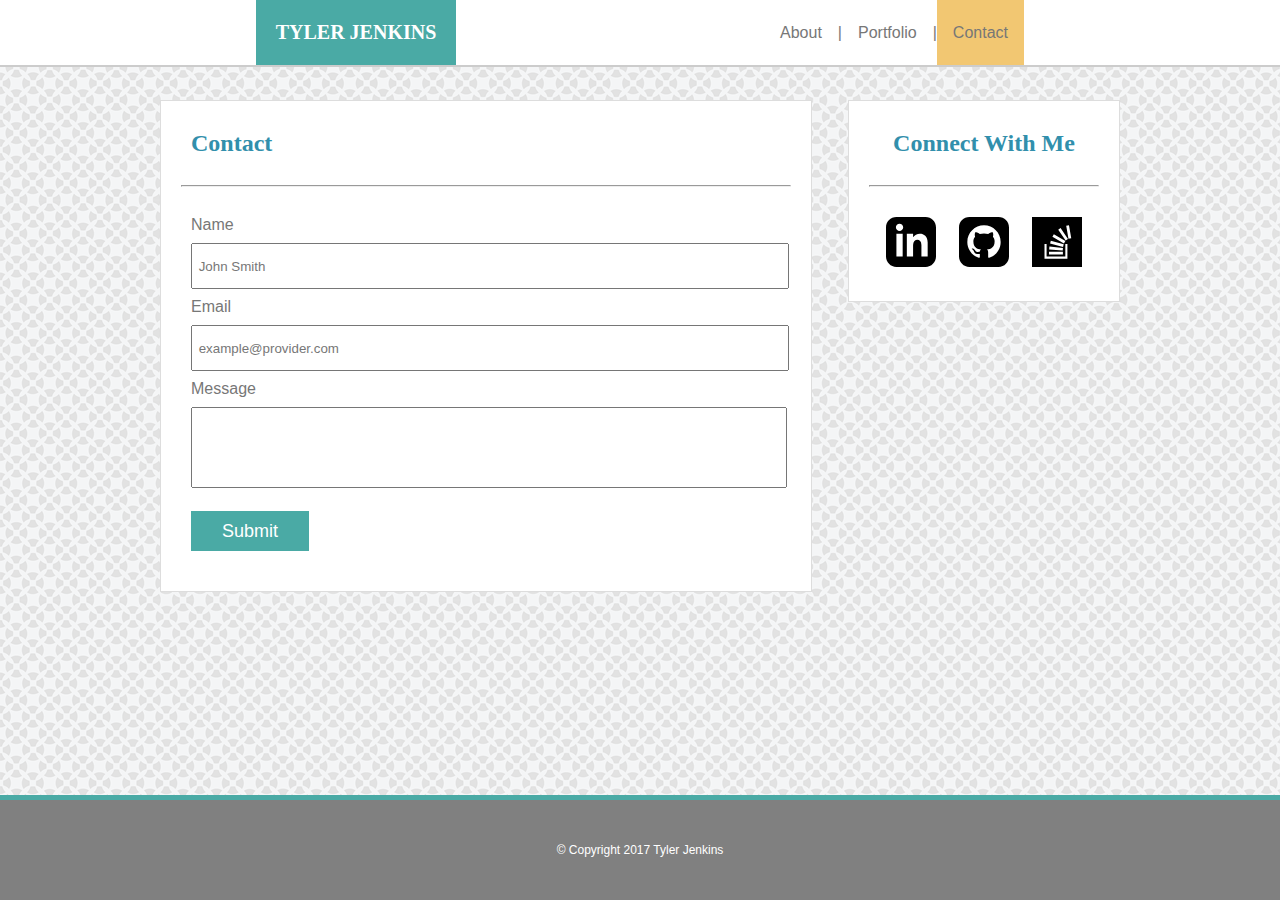
==== contact.html @ df6b7de0 "copied files from Basic-Portfolio" ====
<!DOCTYPE html>
<html lang="en-us">

    <head>
        <meta charset="UTF-8">
        <title>Tyler Jenkins Fullstack Developer</title>
        <link rel="stylesheet" href="assets/css/reset.css">
        <link rel="stylesheet" href="assets/css/style.css">
    </head>

    <body>
        <nav class="top-nav">
            <div id="nav-wrapper">
                <div id="name-card">
                    Tyler Jenkins
                </div> 
                <ul id="nav-list">
                    <li><a href="index.html">About</a></li>|<li><a href="portfolio.html">Portfolio</a></li>|<li><a class="current-page" href="contact.html">Contact</a></li>
                </ul>
            </div>
        </nav>

        <div class="clearfix" id="content-area">
            <div id="main-section">
                <h2>Contact</h2>
                <hr>
                <form>
                    Name<br>
                    <input type="text" name="name" placeholder=" John Smith"><br>
                    Email<br>
                    <input type="email" name="email" placeholder=" example@provider.com"><br>
                    Message<br>
                    <textarea id="message-area" rows="5"></textarea>
                    <input id="submit" type="submit">
                </form>
            </div>
            <aside id="sidebar">
                <h2>Connect With Me</h2>
                <hr>
                <ul>
                    <li><a href="https://www.linkedin.com/in/tyler-jenkins-834a5b4b/"><img src="[data-uri]"></a></li>
                    <li><a href="https://github.com/TyPhyter"><img src="[data-uri]"></a></li>
                    <li><a href="https://stackoverflow.com/users/2226317/user2226317"><img src="[data-uri]"></a></li>
                </ul>
            </aside>
                    
        </div>
        <div id="footer">
            &copy; Copyright 2017 Tyler Jenkins
        </div>
    </body>

</html>
---- assets/css/style.css ----
@import url(https://fonts.googleapis.com/css?family=BenchNine:700);

html, body {
    height: 100%;
}
body {
    display: flex;
    flex-direction: column;
}
.content {
    flex: 1 0 auto;

}
body {
    margin: 0;
    background-color: #eee;
    background-image: url("../images/circles-dark.png");
    font-family: 'Arial', 'Helvetica Neue', Helvetica, sans-serif;
    color: #777777;
}

h1, h2, h3, h4, h5, h6 {
    font-family: 'Georgia', Times, Times New Roman, serif;
    font-weight: bold;
}

hr {
    margin-left: 20px;
    margin-right: 20px;
}
.top-nav { 
    position: fixed;
    top:0;
    height: 65px;
    width: 100%;
    background-color: #fff;
    border-bottom: #ccc solid 2px;
    margin-bottom: 40px;
    z-index: 1000;
}

#nav-wrapper {
    width: 60%;
    margin: 0 auto;
}

#name-card {
    width:  200px;
    height: 65px;
    background-color: #4aaaa5;
    font-family: 'Georgia', Times, Times New Roman, serif;
    color: white;
    text-align: center;
    font-size: 20px;
    text-transform:uppercase;
    letter-spacing:0px;
    font-weight: bold;
    line-height: 65px;
    display: inline-block;
}

#nav-list {
    height: 65px;
    list-style-type: none;
    margin: 0;
    padding: 0;
    overflow: hidden;
    background-color: white;
    float: right;
}

#nav-list li {
    display: inline-block;
}

#nav-list li a {
    display: block;
    height: 100%;
    text-align: center;  
    color: #777777;
    padding: 0px 16px;
    line-height: 65px;
    text-decoration: none;
}

#nav-list li a:hover {
    background-color: #eee;
}

.current-page {
    background-color: rgba(232, 159, 12, 0.582);
}

#content-area {
    width: 960px;
    margin: 0 auto;
    /*padding accounts for nav height*/
    padding-top: 100px;
}

#main-section {
    
    width: 650px;
    background-color: #fff;
    float: left;
    border: #ddd solid 1px;
}

#main-section h2 {
    color: #318fac;
    font-size: 24px;
    margin: 30px;
}

#main-section p {
    margin: 30px 20px;
    line-height: 1.2;
}

#profile-pic {
    width: 200px;
    float: left;
    margin: 20px 30px 20px 30px;
}

#sidebar {
    width: 270px;
    height: 200px;
    background-color: #fff;
    float: right;
    border: #ddd solid 1px;
}

#sidebar h2 {
    color: #318fac;
    font-size: 24px;
    text-align: center;
    margin-top: 30px;
    margin-bottom: 30px;
}

#sidebar ul {
    width: 230px;
    margin: 30px auto;
    text-align: center;
}

#sidebar li {
    display: inline-block;
    width: 30%;
}

#sidebar li img {
    width: 50px;
    height: 50px
}

.clearfix::after {
    content: "";
    clear: both;
    display: table;
}

#footer {
    position: fixed;
    bottom: 0;
    width: 100%;
    height: 100px;
    background-color: grey;
    border-top: #4aaaa5 solid 5px;
    font-size: 12px;
    color: #fff;
    line-height: 100px;
    text-align: center;
}

/* CONTACT PAGE */

::placeholder {
    color: #777;
    
}
form {
    margin: 30px;
}

form input {
    margin: 10px 10px 10px 0px;
    width: 100%;
    height: 40px;
}

#submit {
    width: 20%;
    background-color: #4aaaa5;
    border: none;
    font-family: 'Arial', 'Helvetica Neue', Helvetica, sans-serif;
    font-size: 18px;
    color: white;
}

form textarea {
    margin: 10px 10px 10px 0px;
    width: 100%;
}
#message-area {
    resize: none;
}

/* PORTFOLIO PAGE */

.portfolio-project {
    width: 285px;
    height: 200px;
    margin: 20px;
    position: relative;
    float: left;

}

.project-banner {
    width: 100%;
    background-color: #4aaaa5;
    position: absolute;
    bottom: 10px;
    text-align: center;
    /* font-weight: bold; */
    color: white;
    line-height: 50px;
}

.push {
    margin-bottom: 100px;
}
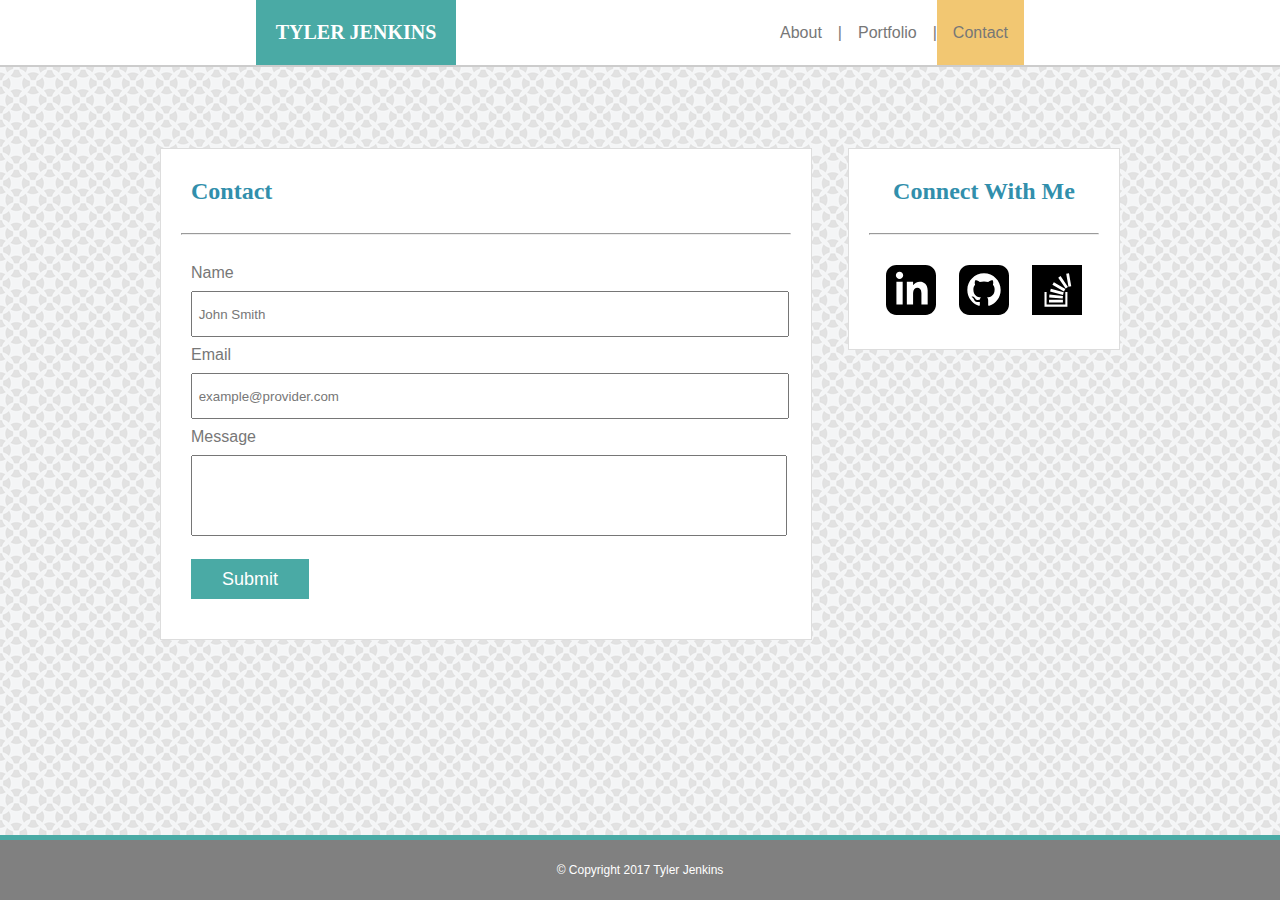
==== commit 4d82b9fa: "mobile view 640px mobile queries complete" ====
--- a/contact.html
+++ b/contact.html
@@ -3,6 +3,7 @@
 
     <head>
         <meta charset="UTF-8">
+        <meta name="viewport" content="width=device-width, initial-scale=1">
         <title>Tyler Jenkins Fullstack Developer</title>
         <link rel="stylesheet" href="assets/css/reset.css">
         <link rel="stylesheet" href="assets/css/style.css">
@@ -19,6 +20,14 @@
                 </ul>
             </div>
         </nav>
+
+        <div class="mobile-under-nav">
+                <ul class="mobile-nav-list">
+                    <li><a href="index.html">About</a></li><li><a href="portfolio.html">Portfolio</a></li>
+                    <li><a class="current-page" href="contact.html">Contact</a></li>
+                </ul>
+            </div>
+        </div>
 
         <div class="clearfix" id="content-area">
             <div id="main-section">
--- a/assets/css/style.css
+++ b/assets/css/style.css
@@ -1,22 +1,36 @@
-@import url(https://fonts.googleapis.com/css?family=BenchNine:700);
-
-html, body {
-    height: 100%;
-}
+html {
+    position: relative;
+    min-height: 100%;
+}
+
+
 body {
-    display: flex;
-    flex-direction: column;
-}
-.content {
-    flex: 1 0 auto;
-
-}
-body {
-    margin: 0;
+    /* Margin bottom by footer height */
+    margin-bottom: 60px;
     background-color: #eee;
     background-image: url("../images/circles-dark.png");
     font-family: 'Arial', 'Helvetica Neue', Helvetica, sans-serif;
     color: #777777;
+}
+
+#footer {
+    position: absolute;
+    bottom: 0;
+    width: 100%;
+    background-color: grey;
+    border-top: #4aaaa5 solid 5px;
+    font-size: 12px;
+    text-align: center;
+    line-height: 60px;
+    color: #fff;
+    /* Set the fixed height of the footer here */
+    height: 60px;
+}
+
+.flex-center {
+    display: flex;
+    align-items: center;
+    text-align: center;
 }
 
 h1, h2, h3, h4, h5, h6 {
@@ -161,19 +175,6 @@
     display: table;
 }
 
-#footer {
-    position: fixed;
-    bottom: 0;
-    width: 100%;
-    height: 100px;
-    background-color: grey;
-    border-top: #4aaaa5 solid 5px;
-    font-size: 12px;
-    color: #fff;
-    line-height: 100px;
-    text-align: center;
-}
-
 /* CONTACT PAGE */
 
 ::placeholder {
@@ -229,6 +230,170 @@
     line-height: 50px;
 }
 
-.push {
-    margin-bottom: 100px;
-}
+@media screen and (max-width: 980px) {
+    #content-area {
+        width: 780px;
+    }
+    
+    #main-section {
+        width: 60%;
+        margin-left: 30px;
+        /* center picture */
+        text-align: center;
+    }
+
+    #main-section p {
+        text-align: left;
+    }
+
+    #main-section form {
+        text-align: left;
+    }
+    #sidebar {
+        width: 30%;
+        margin-right: 30px;
+    }
+
+    #nav-wrapper {
+        width: 780px;
+    }
+
+    #profile-pic {
+        float: none;
+        width: 80%;
+    }
+
+    .portfolio-project {
+        float: none;
+        width: 90%;
+        height: auto;
+        margin: 20px auto;
+    }
+
+    .portfolio-project img{
+        width: 100%;
+    }
+
+    
+}
+
+@media screen and (max-width: 768px) {
+        /* body {
+            text-align: center;
+        } */
+    #content-area {
+        width: 95%;
+        margin: auto;
+    }
+    
+    #main-section {
+        float: none;
+        width: 100%;
+        margin: 0px auto;
+    }
+
+    #sidebar {
+        float: none;
+        width: 100%;
+        margin: 20px auto;
+    }
+
+    #nav-wrapper {
+        width: 95%;
+    }
+
+    #profile-pic {
+        float: left;
+        width: 45%;
+    }
+
+    .portfolio-project {
+        display: inline-block;
+        width: 45%;
+        height: auto;
+        margin: 20px 10px;
+    }
+
+    .portfolio-project img{
+        width: 100%;
+    }
+}
+
+@media screen and (max-width: 640px) {
+    .top-nav {
+        position: static;
+        margin-bottom: 0px;
+    }
+
+    #nav-wrapper {
+        width: 100%;
+    }
+
+    #name-card {
+        width: 100%;
+    }
+
+    .mobile-under-nav {
+        width: 100%;
+        height: 40px;
+        text-align: center;
+        background-color: white;
+    }
+
+    .mobile-nav-list {
+        height: 40px;
+        list-style-type: none;
+        margin: 0;
+        padding: 0;
+        overflow: hidden;
+        background-color: white;
+    }
+    
+    .mobile-under-nav li {
+        display: inline-block;
+        width: 33.3%;
+    }
+    
+    .mobile-under-nav li a {
+        display: block;
+        height: 100%;
+        text-align: center;  
+        color: #777777;
+        padding: 0px 16px;
+        line-height: 40px;
+        text-decoration: none;
+    }
+    .mobile-under-nav li a:hover {
+        background-color: #eee;
+    }
+
+    #nav-list {
+        display: none;
+    }
+    
+    #content-area {
+        width: 95%;
+        margin: auto;
+        padding-top: 20px;
+    }
+
+    #main-section {
+        text-align: center;
+    }
+
+    #main-section p {
+        text-align: left;
+    }
+
+    #profile-pic {
+        float: none;
+        width: 80%;
+    }
+
+    .portfolio-project {
+        display: block;
+        width: 90%;
+        height: auto;
+        margin: 20px auto;
+    }
+}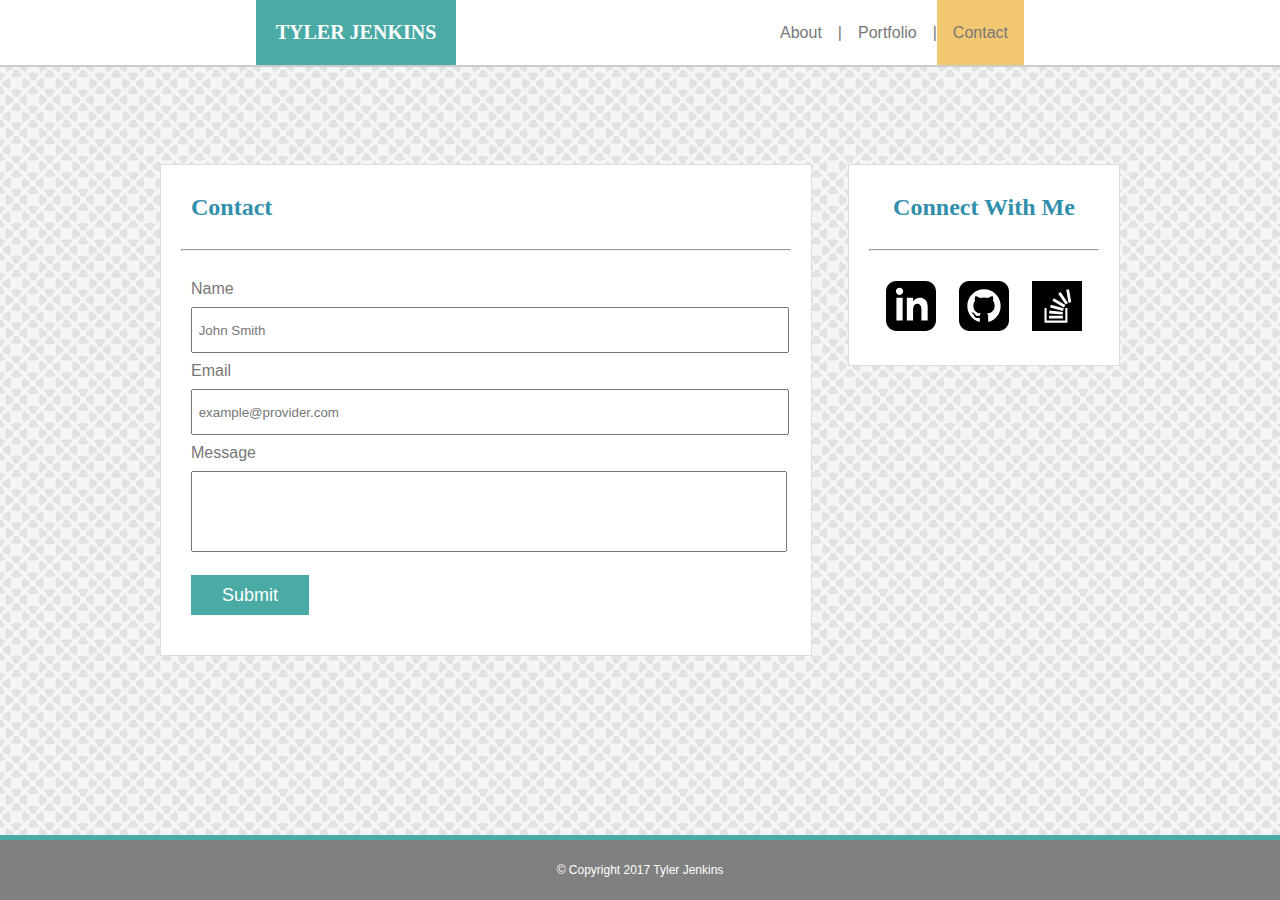
==== commit df97c3a0: "contact page mobile nav link  ommission fix" ====
--- a/contact.html
+++ b/contact.html
@@ -23,7 +23,7 @@
 
         <div class="mobile-under-nav">
                 <ul class="mobile-nav-list">
-                    <li><a href="index.html">About</a></li><li><a href="portfolio.html">Portfolio</a></li>
+                    <li><a href="index.html">About</a></li><li><a href="portfolio.html">Portfolio</a></li><li><a class="current-page" href="contact.html">Contact</a></li>
                     <li><a class="current-page" href="contact.html">Contact</a></li>
                 </ul>
             </div>
--- a/assets/css/style.css
+++ b/assets/css/style.css
@@ -359,7 +359,6 @@
         height: 100%;
         text-align: center;  
         color: #777777;
-        padding: 0px 16px;
         line-height: 40px;
         text-decoration: none;
     }
